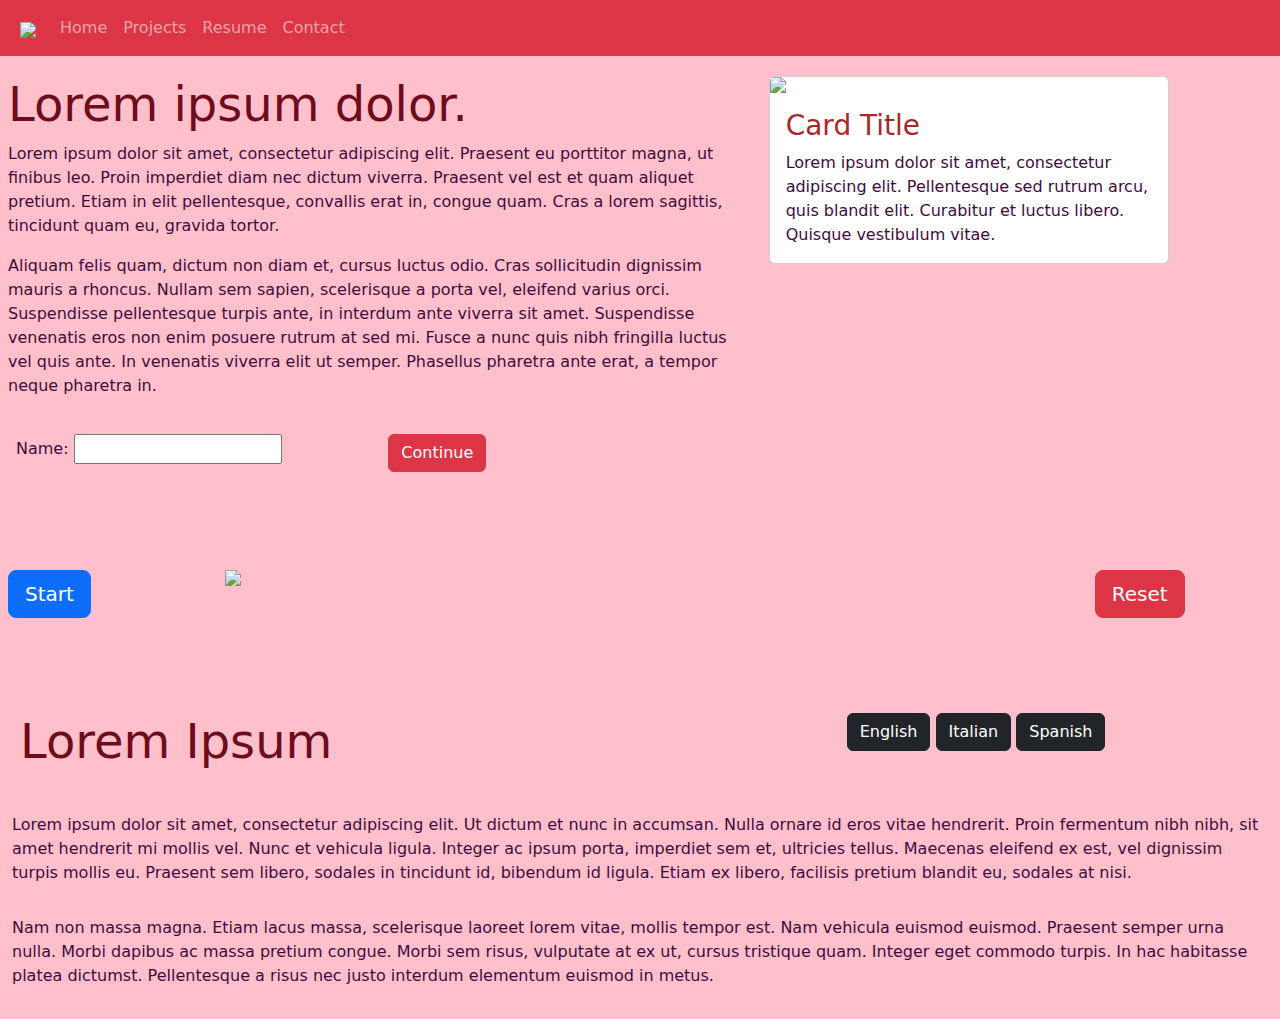
==== index.html @ e4f17a92 "Rename jqueryAndBootsrap.html to index.html" ====
<!DOCTYPE html>

<html>
    <head>
        <title>BootStrap and JQuery</title>
        <link rel="stylesheet" href="css/bootstrap.min.css">
        <link rel="stylesheet" href="css/styles.css">    
    </head>
    <body>

     <nav class="navbar navbar-expand-sm bg-danger navbar-dark">

        <a class="navbar-brand" href="#">
            <img src="https://pngimg.com/d/dachshund_PNG6.png" id="logo">
        </a>

        <ul class="navbar-nav">
            <li class="nav-item"><a class="nav-link" href="#">Home</a></li>
            <li class="nav-item"><a class="nav-link" href="#">Projects</a></li>
            <li class="nav-item"><a class="nav-link" href="#">Resume</a></li>
            <li class="nav-item"><a class="nav-link" href="#">Contact</a></li>

        </ul>
     </nav>   

     <div class="row">
        <div class="col-sm-7">
            <h2>Lorem ipsum dolor.</h2>
            <p>Lorem ipsum dolor sit amet, consectetur adipiscing elit. Praesent eu porttitor magna, ut finibus leo. Proin imperdiet diam nec dictum viverra. Praesent vel est et quam aliquet pretium. Etiam in elit pellentesque, convallis erat in, congue quam. Cras a lorem sagittis, tincidunt quam eu, gravida tortor.</p>
            <p>Aliquam felis quam, dictum non diam et, cursus luctus odio. Cras sollicitudin dignissim mauris a rhoncus. Nullam sem sapien, scelerisque a porta vel, eleifend varius orci. Suspendisse pellentesque turpis ante, in interdum ante viverra sit amet. Suspendisse venenatis eros non enim posuere rutrum at sed mi. Fusce a nunc quis nibh fringilla luctus vel quis ante. In venenatis viverra elit ut semper. Phasellus pharetra ante erat, a tempor neque pharetra in.</p>
            <div class="row">
                <div class="col">
                    <P>Name: <input type="text" id="inputName" value=""></P>
                </div>
                <div class="col">
                    <button type="button" class="btn btn-danger" id="updateName">Continue</button>
                </div>
            </div>

        </div>

        <div class="col-sm-5">

            <div class="card" style="width: 400px;">
                <img class="card-img-top" src="https://cdn.dribbble.com/users/1044993/screenshots/11444383/dachshund-weekend_dribbble_4x.png">
                <div class="card-body">
                    <h3 class="card-title" id="userName">Card Title</h3>
                    <p class="card-text">Lorem ipsum dolor sit amet, consectetur adipiscing elit. Pellentesque sed rutrum arcu, quis blandit elit. Curabitur et luctus libero. Quisque vestibulum vitae.</p>
        
                </div>
            </div>
        </div>

     </div>

     <div class="row">
        <div class="col-md-2">
            <button id="buttonAnimation" class="btn btn-primary btn-lg">Start</button>
        </div>
        <div class="col-md-8">
            <img src="https://images.vexels.com/media/users/3/213173/isolated/preview/c6137c02cac6b596b3cc3969719a040e-colored-cute-dachshund.png" id="dogAnimation">
        </div>
        <div class="col-md-2">
            <button id="buttonReset" class="btn btn-danger btn-lg">Reset</button>
        </div>
    </div>


    <div class="container-fluid" id="languages">

        <div class="row">
            <div class="col-sm-7">
                <h2 id="subtitle">Lorem Ipsum</h2>
            </div>
            <div class="col-sm-5" id="languageButtons">
                <button type="button" class="btn btn-dark" id="sub1">English</button>
                <button type="button" class="btn btn-dark" id="sub2">Italian</button>
                <button type="button" class="btn btn-dark" id="sub3">Spanish</button>        
            </div>

        </div>
        <div class="row" >
            <p id="sub-text">Lorem ipsum dolor sit amet, consectetur adipiscing elit. Ut dictum et nunc in accumsan. Nulla ornare id eros vitae hendrerit. Proin fermentum nibh nibh, sit amet hendrerit mi mollis vel. Nunc et vehicula ligula. Integer ac ipsum porta, imperdiet sem et, ultricies tellus. Maecenas eleifend ex est, vel dignissim turpis mollis eu. Praesent sem libero, sodales in tincidunt id, bibendum id ligula. Etiam ex libero, facilisis pretium blandit eu, sodales at nisi.</p>
        </div>
        <div class="row">
            <p>Nam non massa magna. Etiam lacus massa, scelerisque laoreet lorem vitae, mollis tempor est. Nam vehicula euismod euismod. Praesent semper urna nulla. Morbi dapibus ac massa pretium congue. Morbi sem risus, vulputate at ex ut, cursus tristique quam. Integer eget commodo turpis. In hac habitasse platea dictumst. Pellentesque a risus nec justo interdum elementum euismod in metus.</p>
        </div>
    </div>



        <script src="js/jquery-3.6.3.min.js"></script>
        <script src="js/bootstrap.min.js"></script>
        <script src="js/script.js"></script>

    </body>

</html>
---- css/styles.css ----
body{
    background-color: pink;
}

h2{
    color:rgb(110, 12, 28);
    font-size: 48px;

}

p{color:rgb(63, 11, 63);}

.row{
    margin-bottom: 15px;
}

.row > div {

    padding:20px;
}

#logo{
    width: 50px;
    padding-left: 20px;
}

#userName{
    color:brown;
    
}

#dogAnimation{
    width: 100px;
    position:absolute;
}

#languages{
    padding-top: 40px;
}

#languageButtons{
    padding-left: 100px;
}
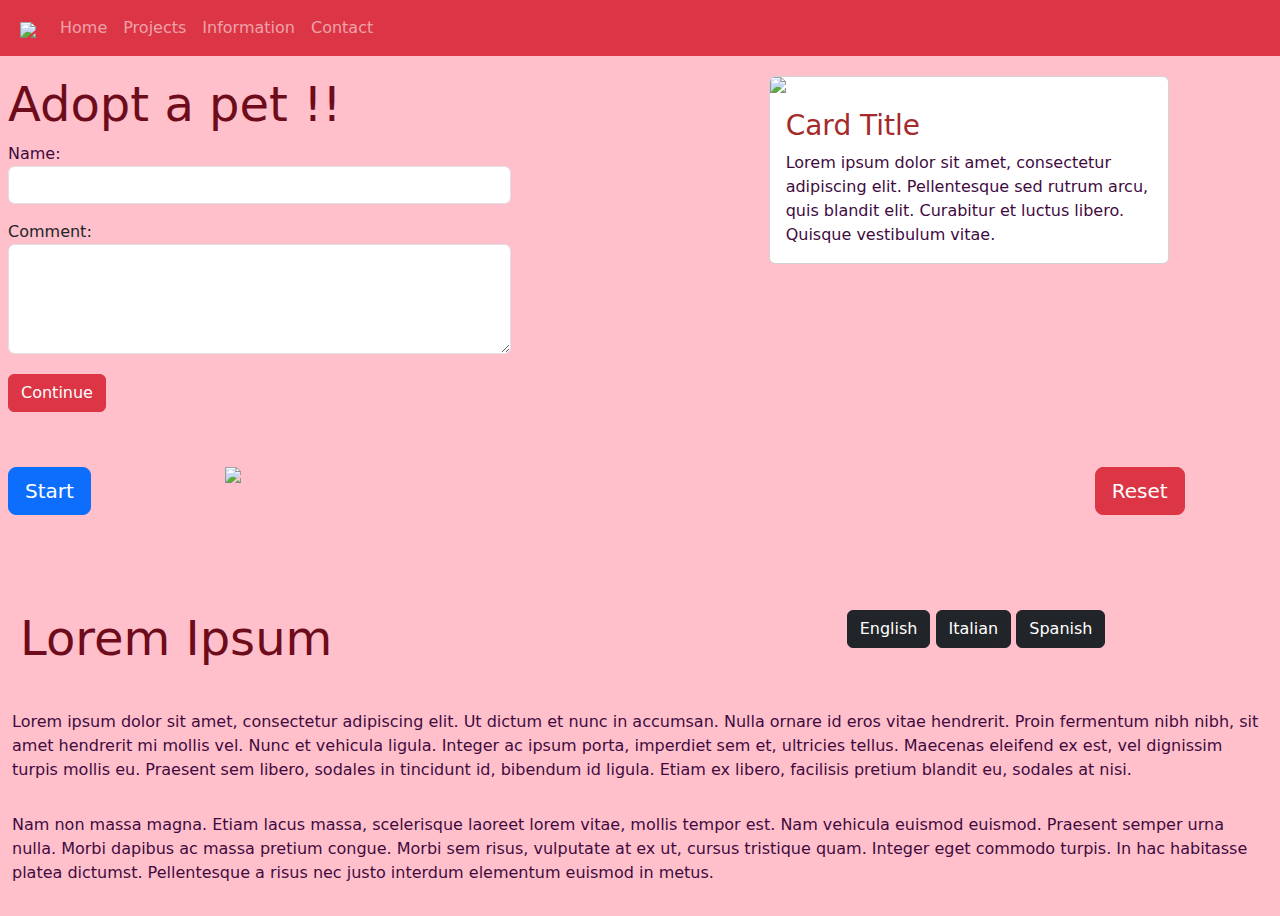
==== commit efc5fef9: "Changed title and added text box" ====
--- a/index.html
+++ b/index.html
@@ -17,35 +17,35 @@
         <ul class="navbar-nav">
             <li class="nav-item"><a class="nav-link" href="#">Home</a></li>
             <li class="nav-item"><a class="nav-link" href="#">Projects</a></li>
-            <li class="nav-item"><a class="nav-link" href="#">Resume</a></li>
+            <li class="nav-item"><a class="nav-link" href="#">Information</a></li>
             <li class="nav-item"><a class="nav-link" href="#">Contact</a></li>
 
         </ul>
      </nav>   
 
      <div class="row">
-        <div class="col-sm-7">
-            <h2>Lorem ipsum dolor.</h2>
-            <p>Lorem ipsum dolor sit amet, consectetur adipiscing elit. Praesent eu porttitor magna, ut finibus leo. Proin imperdiet diam nec dictum viverra. Praesent vel est et quam aliquet pretium. Etiam in elit pellentesque, convallis erat in, congue quam. Cras a lorem sagittis, tincidunt quam eu, gravida tortor.</p>
-            <p>Aliquam felis quam, dictum non diam et, cursus luctus odio. Cras sollicitudin dignissim mauris a rhoncus. Nullam sem sapien, scelerisque a porta vel, eleifend varius orci. Suspendisse pellentesque turpis ante, in interdum ante viverra sit amet. Suspendisse venenatis eros non enim posuere rutrum at sed mi. Fusce a nunc quis nibh fringilla luctus vel quis ante. In venenatis viverra elit ut semper. Phasellus pharetra ante erat, a tempor neque pharetra in.</p>
-            <div class="row">
-                <div class="col">
-                    <P>Name: <input type="text" id="inputName" value=""></P>
-                </div>
-                <div class="col">
-                    <button type="button" class="btn btn-danger" id="updateName">Continue</button>
-                </div>
+        <div class="col-sm-5">
+            <h2>Adopt a pet !!</h2>
+                    <P>Name: <input type="text" class="form-control" id="inputName" value="" ></P>
+                    <label for="comment"> Comment: </label>
+                    <textarea class="form-control" rows="4" id="comment"></textarea>
+
+            <div class="row-sm-6" style="padding-top: 20px;">
+                <button type="button" class="btn btn-danger" id="updateName">Continue</button>
+
             </div>
 
+
         </div>
+        <div class="col-sm-2"></div>
 
-        <div class="col-sm-5">
+        <div class="col-sm-4">
 
             <div class="card" style="width: 400px;">
                 <img class="card-img-top" src="https://cdn.dribbble.com/users/1044993/screenshots/11444383/dachshund-weekend_dribbble_4x.png">
                 <div class="card-body">
                     <h3 class="card-title" id="userName">Card Title</h3>
-                    <p class="card-text">Lorem ipsum dolor sit amet, consectetur adipiscing elit. Pellentesque sed rutrum arcu, quis blandit elit. Curabitur et luctus libero. Quisque vestibulum vitae.</p>
+                    <p class="card-text" id="cardText">Lorem ipsum dolor sit amet, consectetur adipiscing elit. Pellentesque sed rutrum arcu, quis blandit elit. Curabitur et luctus libero. Quisque vestibulum vitae.</p>
         
                 </div>
             </div>
@@ -86,6 +86,7 @@
             <p>Nam non massa magna. Etiam lacus massa, scelerisque laoreet lorem vitae, mollis tempor est. Nam vehicula euismod euismod. Praesent semper urna nulla. Morbi dapibus ac massa pretium congue. Morbi sem risus, vulputate at ex ut, cursus tristique quam. Integer eget commodo turpis. In hac habitasse platea dictumst. Pellentesque a risus nec justo interdum elementum euismod in metus.</p>
         </div>
     </div>
+  
 
 
 
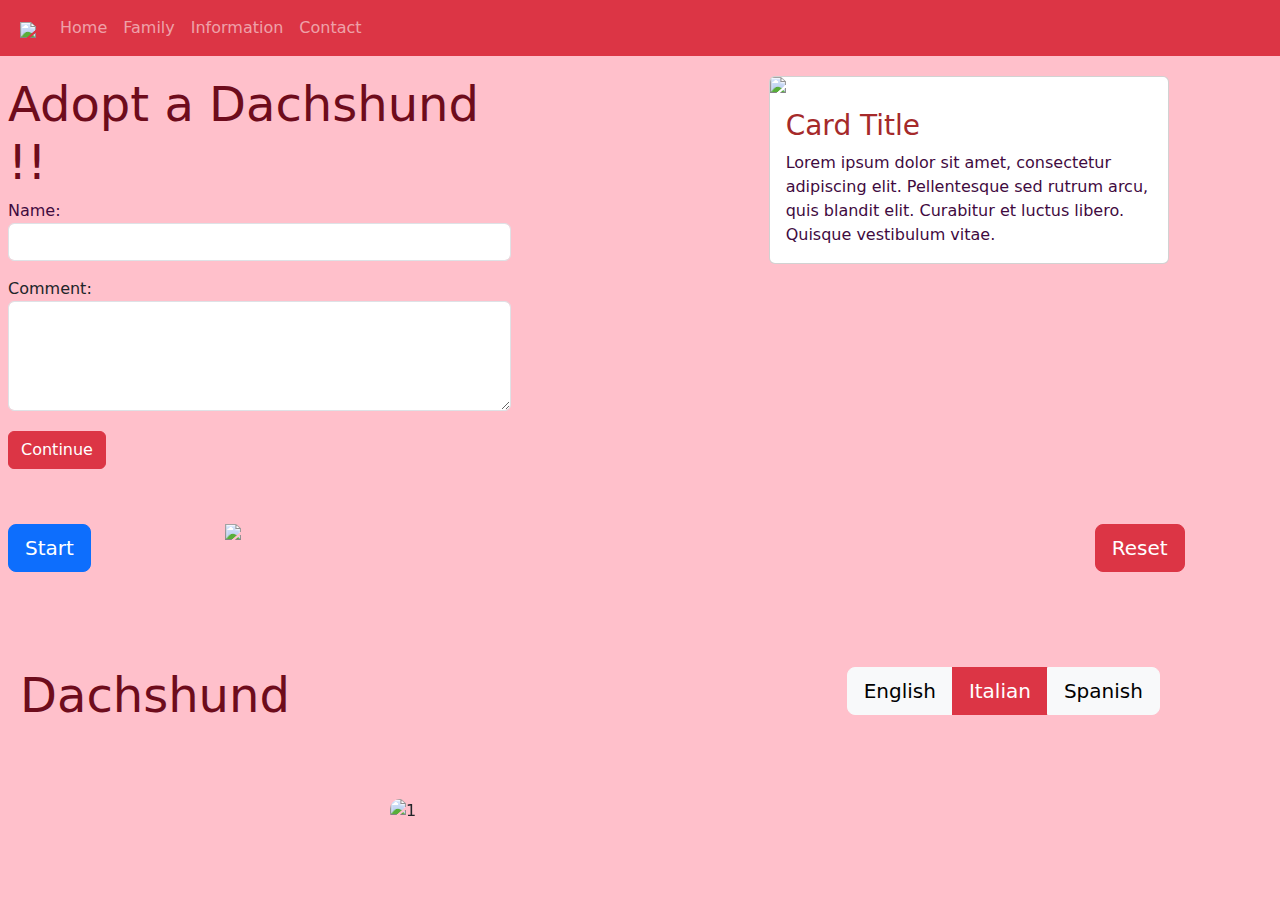
==== commit 598209e3: "Added description in different languages and carousel" ====
--- a/index.html
+++ b/index.html
@@ -2,7 +2,7 @@
 
 <html>
     <head>
-        <title>BootStrap and JQuery</title>
+        <title>Mini Reto I</title>
         <link rel="stylesheet" href="css/bootstrap.min.css">
         <link rel="stylesheet" href="css/styles.css">    
     </head>
@@ -16,7 +16,7 @@
 
         <ul class="navbar-nav">
             <li class="nav-item"><a class="nav-link" href="#">Home</a></li>
-            <li class="nav-item"><a class="nav-link" href="#">Projects</a></li>
+            <li class="nav-item"><a class="nav-link" href="#">Family</a></li>
             <li class="nav-item"><a class="nav-link" href="#">Information</a></li>
             <li class="nav-item"><a class="nav-link" href="#">Contact</a></li>
 
@@ -25,10 +25,10 @@
 
      <div class="row">
         <div class="col-sm-5">
-            <h2>Adopt a pet !!</h2>
+            <h2>Adopt a Dachshund !!</h2>
                     <P>Name: <input type="text" class="form-control" id="inputName" value="" ></P>
                     <label for="comment"> Comment: </label>
-                    <textarea class="form-control" rows="4" id="comment"></textarea>
+                    <textarea class="form-control" rows="4" id="comment" ></textarea>
 
             <div class="row-sm-6" style="padding-top: 20px;">
                 <button type="button" class="btn btn-danger" id="updateName">Continue</button>
@@ -70,29 +70,50 @@
 
         <div class="row">
             <div class="col-sm-7">
-                <h2 id="subtitle">Lorem Ipsum</h2>
+                <h2 id="subtitle">Dachshund</h2>
             </div>
             <div class="col-sm-5" id="languageButtons">
-                <button type="button" class="btn btn-dark" id="sub1">English</button>
-                <button type="button" class="btn btn-dark" id="sub2">Italian</button>
-                <button type="button" class="btn btn-dark" id="sub3">Spanish</button>        
+                <div class="btn-group">
+                    <button type="button" class="btn btn-light btn-lg" id="sub1">English</button>
+                    <button type="button" class="btn btn-danger btn-lg" id="sub2">Italian</button>
+                    <button type="button" class="btn btn-light btn-lg" id="sub3">Spanish</button>        
+                </div>
+                
             </div>
 
         </div>
         <div class="row" >
-            <p id="sub-text">Lorem ipsum dolor sit amet, consectetur adipiscing elit. Ut dictum et nunc in accumsan. Nulla ornare id eros vitae hendrerit. Proin fermentum nibh nibh, sit amet hendrerit mi mollis vel. Nunc et vehicula ligula. Integer ac ipsum porta, imperdiet sem et, ultricies tellus. Maecenas eleifend ex est, vel dignissim turpis mollis eu. Praesent sem libero, sodales in tincidunt id, bibendum id ligula. Etiam ex libero, facilisis pretium blandit eu, sodales at nisi.</p>
-        </div>
-        <div class="row">
-            <p>Nam non massa magna. Etiam lacus massa, scelerisque laoreet lorem vitae, mollis tempor est. Nam vehicula euismod euismod. Praesent semper urna nulla. Morbi dapibus ac massa pretium congue. Morbi sem risus, vulputate at ex ut, cursus tristique quam. Integer eget commodo turpis. In hac habitasse platea dictumst. Pellentesque a risus nec justo interdum elementum euismod in metus.</p>
+            <p id="sub-text"></p>
         </div>
     </div>
-  
+
+    
+    <div id="carouselSlides" class="carousel slide" data-bs-ride="carousel">
+        <div class="carousel-inner" id="carouselStyle">
+            <div class="carousel-item active" >
+                <img class="d-block w-100" src="https://hellobark.com/wp-content/uploads/dachshund-puppy.jpg" alt="1">
+            </div>
+            <div class="carousel-item" id="carouselStyle" >
+                <img class="d-block w-100" src="https://animals.net/wp-content/uploads/2018/07/Dachshund-1-650x425.jpg" alt="2">
+            </div>
+            <div class="carousel-item" id="carouselStyle" >
+                <img class="d-block w-100" src="https://mynextpuppy.com/wp-content/uploads/2021/01/1826170_800.jpg" alt="3">
+            </div>
+            <div class="carousel-item" id="carouselStyle" >
+                <img class="d-block w-100" src="https://encrypted-tbn0.gstatic.com/images?q=tbn:ANd9GcQicb-VGDIRnFst0Mb_tI8hLhEO1H7rD0Idkg&usqp=CAU" alt="4">
+            </div>
+        </div>
+
+    </div>
 
 
+
+      
 
         <script src="js/jquery-3.6.3.min.js"></script>
         <script src="js/bootstrap.min.js"></script>
         <script src="js/script.js"></script>
+        <script src="js/"></script>
 
     </body>
 
--- a/css/styles.css
+++ b/css/styles.css
@@ -41,4 +41,12 @@
 
 #languageButtons{
     padding-left: 100px;
-}+}
+
+#carouselStyle{
+    width: 500px;
+    max-height: 400px;
+    margin: auto;
+    border-radius: 10px;
+}
+
